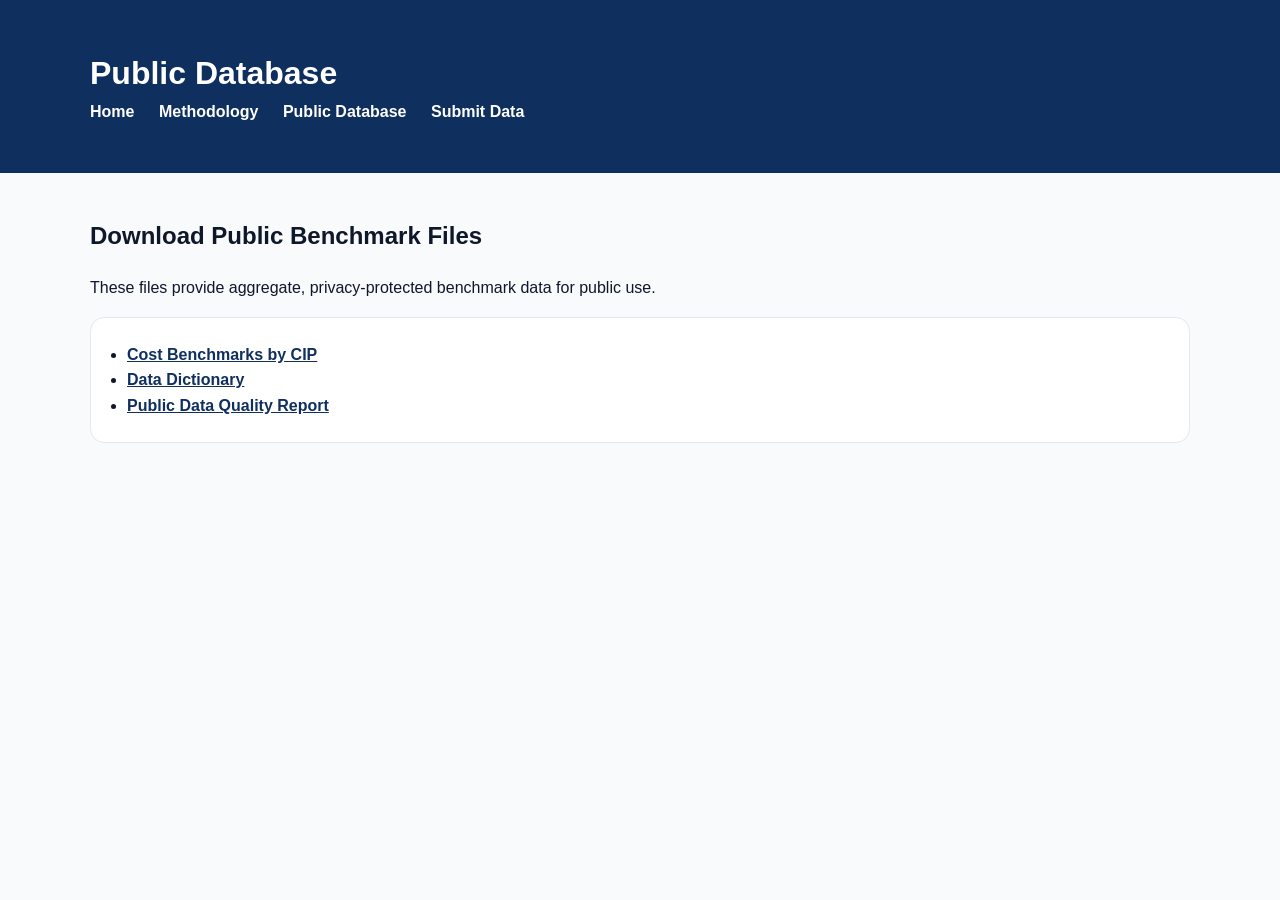
==== database.html @ d238990c "Create database.html" ====
<!DOCTYPE html>
<html lang="en">
<head>
  <meta charset="UTF-8" />
  <title>Public Database | Open Cost Study Exchange</title>
  <link rel="stylesheet" href="style.css" />
</head>
<body>

<header class="site-header">
  <div class="container">
    <h1>Public Database</h1>
    <nav>
      <a href="index.html">Home</a>
      <a href="methodology.html">Methodology</a>
      <a href="database.html">Public Database</a>
      <a href="submit.html">Submit Data</a>
    </nav>
  </div>
</header>

<main class="container">
  <h2>Download Public Benchmark Files</h2>
  <p>
    These files provide aggregate, privacy-protected benchmark data for public use.
  </p>

  <ul class="download-list">
    <li><a href="downloads/sample-benchmarks.csv">Cost Benchmarks by CIP</a></li>
    <li><a href="downloads/data-dictionary.csv">Data Dictionary</a></li>
    <li><a href="downloads/public-quality-report.csv">Public Data Quality Report</a></li>
  </ul>
</main>

</body>
</html>
---- style.css ----
body {
  margin: 0;
  font-family: Arial, Helvetica, sans-serif;
  color: #0f172a;
  background: #f8fafc;
  line-height: 1.6;
}

.container {
  max-width: 1100px;
  margin: 0 auto;
  padding: 24px;
}

.site-header {
  background: #0f2f5f;
  color: white;
  padding: 24px 0;
}

.site-header h1 {
  margin: 0;
  font-size: 32px;
}

.site-header p {
  margin: 8px 0 20px;
  color: #dbeafe;
}

nav a {
  color: white;
  margin-right: 20px;
  text-decoration: none;
  font-weight: bold;
}

nav a:hover {
  text-decoration: underline;
}

.hero {
  background: white;
  padding: 64px 0;
  border-bottom: 1px solid #e2e8f0;
}

.hero h2 {
  font-size: 44px;
  line-height: 1.1;
  max-width: 800px;
}

.hero p {
  font-size: 20px;
  max-width: 760px;
  color: #475569;
}

.buttons {
  margin-top: 28px;
}

.button {
  display: inline-block;
  background: #0f2f5f;
  color: white;
  padding: 12px 20px;
  border-radius: 8px;
  text-decoration: none;
  margin-right: 12px;
  font-weight: bold;
}

.button.secondary {
  background: white;
  color: #0f2f5f;
  border: 1px solid #0f2f5f;
}

.cards {
  display: grid;
  grid-template-columns: repeat(3, 1fr);
  gap: 18px;
  margin-top: 36px;
}

.card {
  background: white;
  padding: 24px;
  border: 1px solid #e2e8f0;
  border-radius: 14px;
}

.card h3 {
  margin-top: 0;
}

.download-list {
  background: white;
  padding: 24px 36px;
  border: 1px solid #e2e8f0;
  border-radius: 14px;
}

.download-list a {
  color: #0f2f5f;
  font-weight: bold;
}

footer {
  margin-top: 48px;
  background: #0f172a;
  color: white;
}
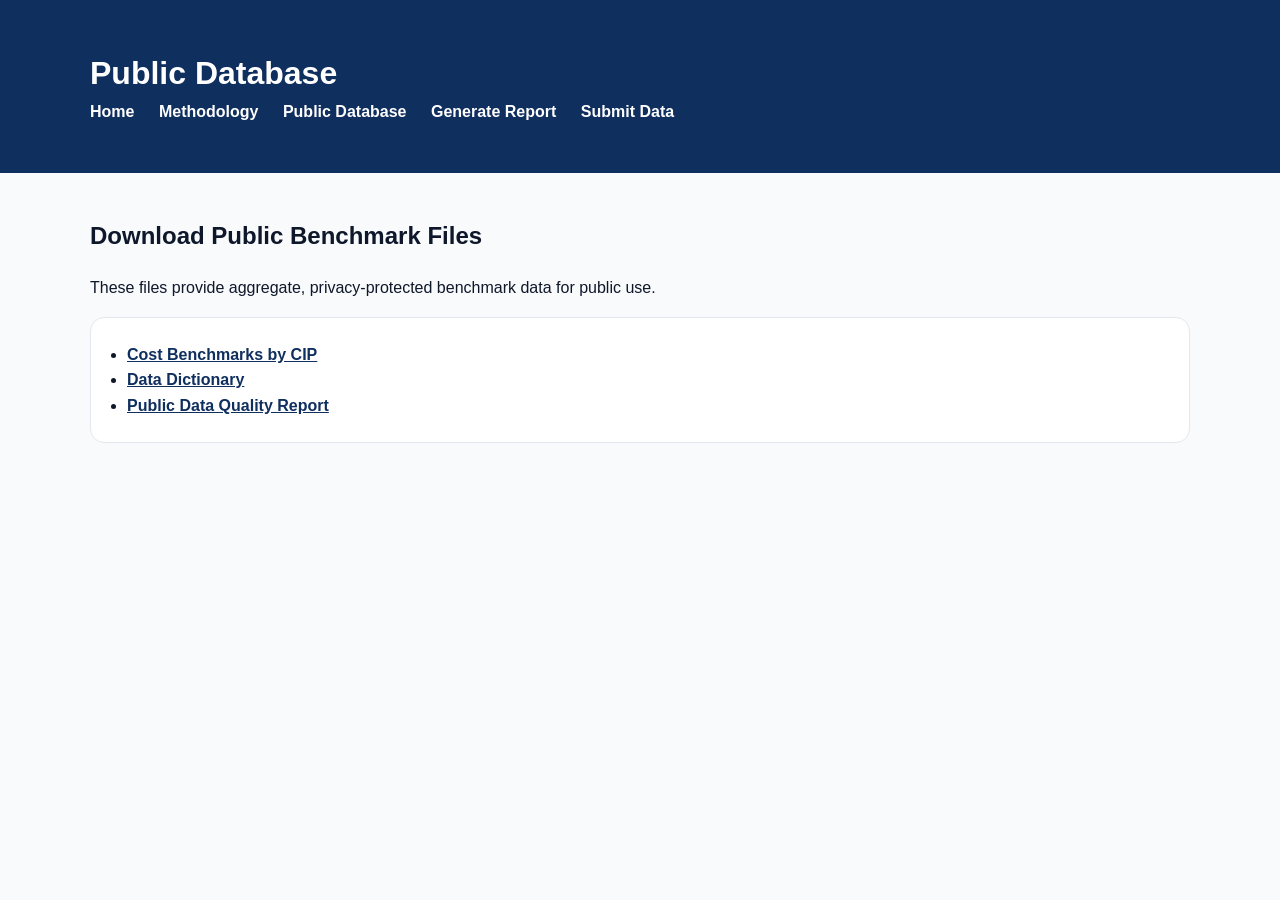
==== commit 552ca53f: "Update database.html" ====
--- a/database.html
+++ b/database.html
@@ -14,6 +14,7 @@
       <a href="index.html">Home</a>
       <a href="methodology.html">Methodology</a>
       <a href="database.html">Public Database</a>
+      <a href="report.html">Generate Report</a>
       <a href="submit.html">Submit Data</a>
     </nav>
   </div>
--- a/style.css
+++ b/style.css
@@ -113,3 +113,81 @@
   background: #0f172a;
   color: white;
 }
+
+.notice {
+  background: #fff7ed;
+  border: 1px solid #fed7aa;
+  border-radius: 14px;
+  padding: 24px;
+  margin: 24px 0;
+}
+
+.two-column {
+  grid-template-columns: repeat(2, 1fr);
+}
+
+@media (max-width: 800px) {
+  .cards {
+    grid-template-columns: 1fr;
+  }
+
+  .two-column {
+    grid-template-columns: 1fr;
+  }
+}
+.form-panel {
+  background: white;
+  padding: 24px;
+  border: 1px solid #e2e8f0;
+  border-radius: 14px;
+  margin: 24px 0;
+}
+
+.form-panel label {
+  display: block;
+  font-weight: bold;
+  margin-top: 16px;
+  margin-bottom: 6px;
+}
+
+.form-panel input,
+.form-panel select {
+  width: 100%;
+  max-width: 620px;
+  padding: 12px;
+  border: 1px solid #cbd5e1;
+  border-radius: 8px;
+  font-size: 16px;
+}
+
+.report-preview {
+  background: white;
+  padding: 24px;
+  border: 1px solid #e2e8f0;
+  border-radius: 14px;
+  margin: 24px 0;
+}
+
+.report-table {
+  width: 100%;
+  border-collapse: collapse;
+  margin: 16px 0 28px;
+  background: white;
+}
+
+.report-table th,
+.report-table td {
+  border: 1px solid #e2e8f0;
+  padding: 10px;
+  text-align: left;
+}
+
+.report-table th {
+  width: 35%;
+  background: #f8fafc;
+}
+
+.small-note {
+  color: #64748b;
+  font-size: 14px;
+}
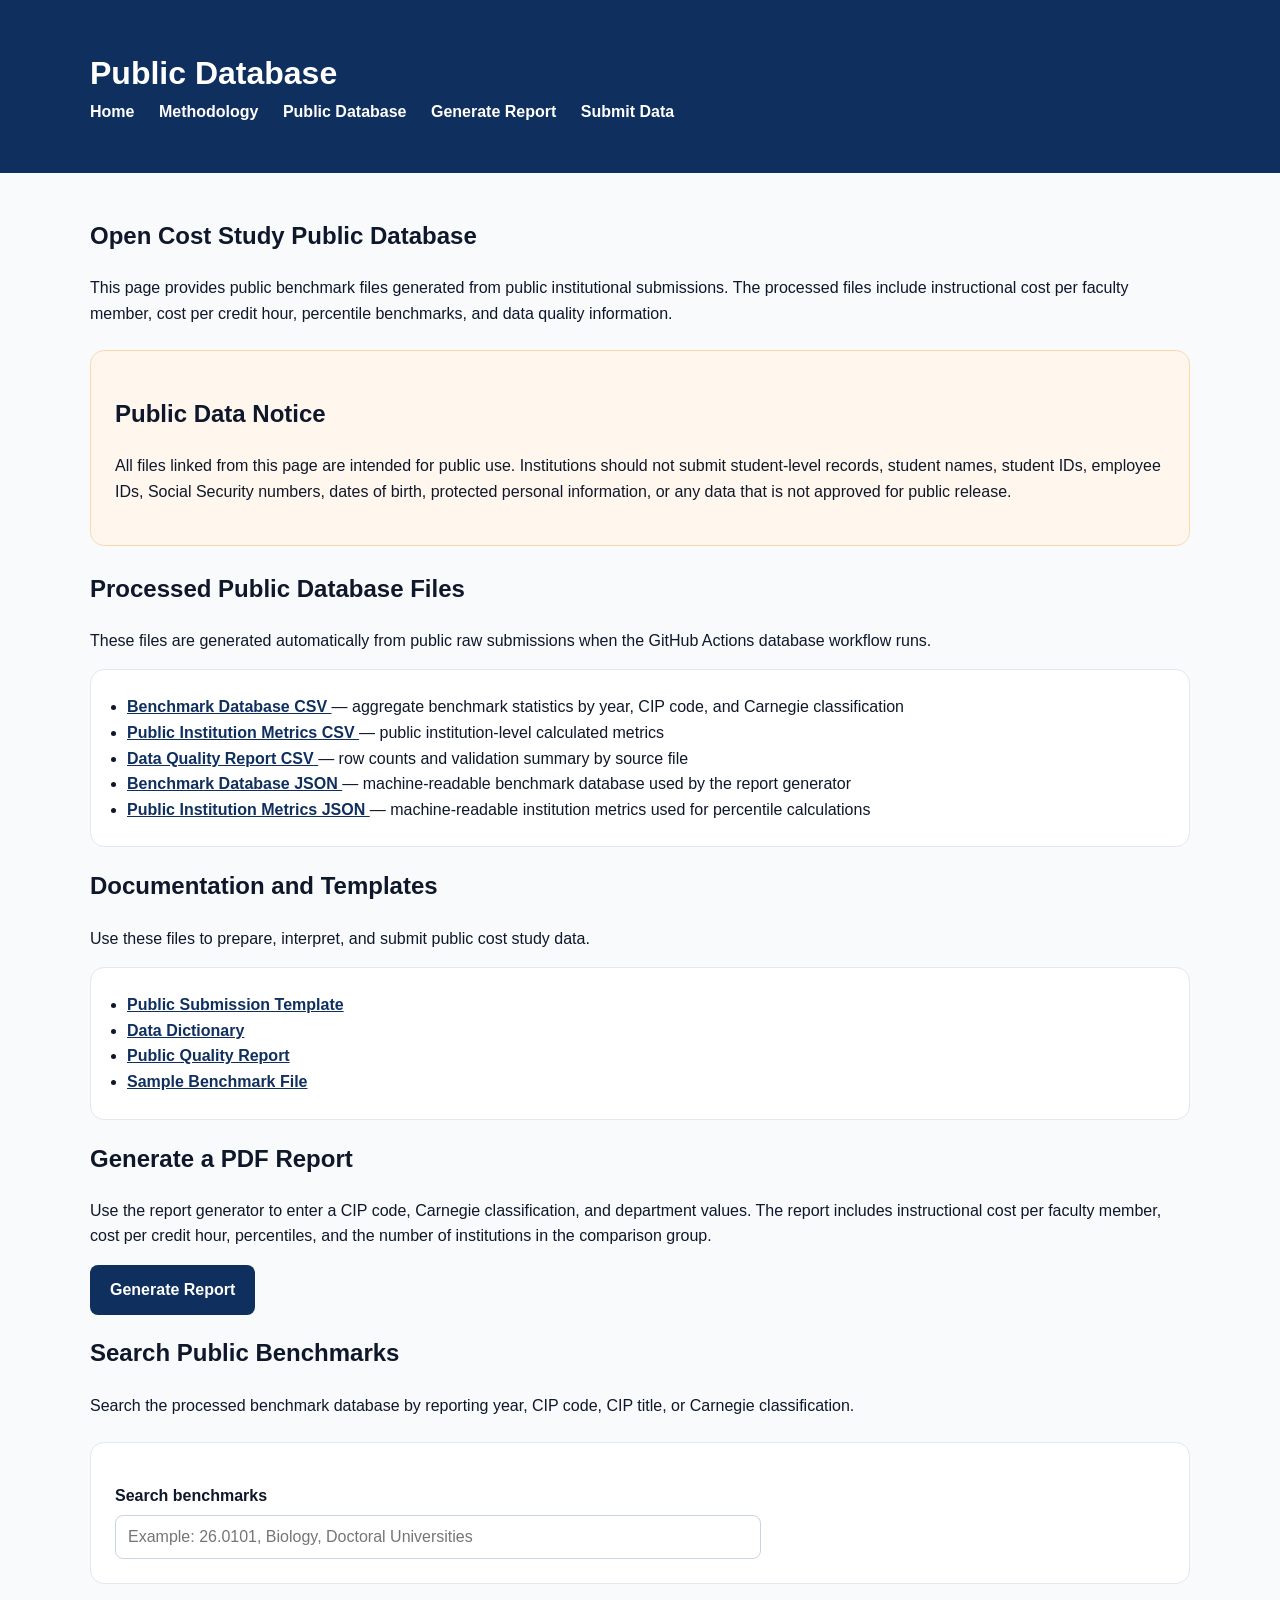
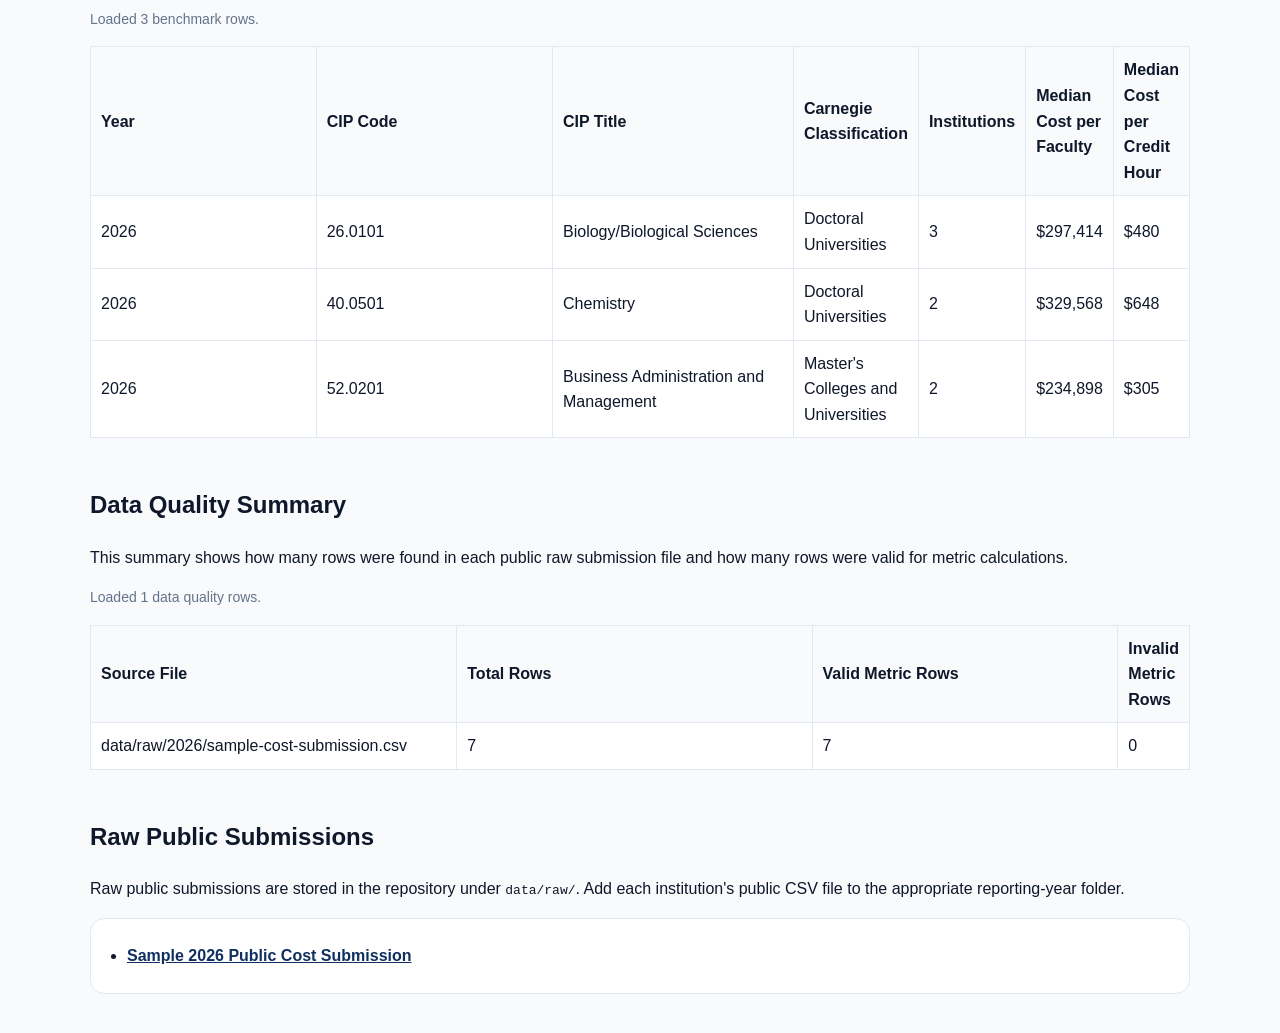
==== commit b67113da: "Update database.html" ====
--- a/database.html
+++ b/database.html
@@ -2,6 +2,8 @@
 <html lang="en">
 <head>
   <meta charset="UTF-8" />
+  <meta name="viewport" content="width=device-width, initial-scale=1.0" />
+
   <title>Public Database | Open Cost Study Exchange</title>
   <link rel="stylesheet" href="style.css" />
 </head>
@@ -21,17 +23,369 @@
 </header>
 
 <main class="container">
-  <h2>Download Public Benchmark Files</h2>
-  <p>
-    These files provide aggregate, privacy-protected benchmark data for public use.
-  </p>
-
-  <ul class="download-list">
-    <li><a href="downloads/sample-benchmarks.csv">Cost Benchmarks by CIP</a></li>
-    <li><a href="downloads/data-dictionary.csv">Data Dictionary</a></li>
-    <li><a href="downloads/public-quality-report.csv">Public Data Quality Report</a></li>
-  </ul>
+
+  <section>
+    <h2>Open Cost Study Public Database</h2>
+    <p>
+      This page provides public benchmark files generated from public institutional
+      submissions. The processed files include instructional cost per faculty member,
+      cost per credit hour, percentile benchmarks, and data quality information.
+    </p>
+  </section>
+
+  <section class="notice">
+    <h2>Public Data Notice</h2>
+    <p>
+      All files linked from this page are intended for public use. Institutions should
+      not submit student-level records, student names, student IDs, employee IDs,
+      Social Security numbers, dates of birth, protected personal information, or
+      any data that is not approved for public release.
+    </p>
+  </section>
+
+  <section>
+    <h2>Processed Public Database Files</h2>
+    <p>
+      These files are generated automatically from public raw submissions when the
+      GitHub Actions database workflow runs.
+    </p>
+
+    <ul class="download-list">
+      <li>
+        <a href="data/processed/benchmark-database.csv">
+          Benchmark Database CSV
+        </a>
+        — aggregate benchmark statistics by year, CIP code, and Carnegie classification
+      </li>
+
+      <li>
+        <a href="data/processed/public-institution-metrics.csv">
+          Public Institution Metrics CSV
+        </a>
+        — public institution-level calculated metrics
+      </li>
+
+      <li>
+        <a href="data/processed/data-quality-report.csv">
+          Data Quality Report CSV
+        </a>
+        — row counts and validation summary by source file
+      </li>
+
+      <li>
+        <a href="data/processed/benchmark-database.json">
+          Benchmark Database JSON
+        </a>
+        — machine-readable benchmark database used by the report generator
+      </li>
+
+      <li>
+        <a href="data/processed/public-institution-metrics.json">
+          Public Institution Metrics JSON
+        </a>
+        — machine-readable institution metrics used for percentile calculations
+      </li>
+    </ul>
+  </section>
+
+  <section>
+    <h2>Documentation and Templates</h2>
+    <p>
+      Use these files to prepare, interpret, and submit public cost study data.
+    </p>
+
+    <ul class="download-list">
+      <li>
+        <a href="data/metadata/submission-template.csv">
+          Public Submission Template
+        </a>
+      </li>
+
+      <li>
+        <a href="downloads/data-dictionary.csv">
+          Data Dictionary
+        </a>
+      </li>
+
+      <li>
+        <a href="downloads/public-quality-report.csv">
+          Public Quality Report
+        </a>
+      </li>
+
+      <li>
+        <a href="downloads/sample-benchmarks.csv">
+          Sample Benchmark File
+        </a>
+      </li>
+    </ul>
+  </section>
+
+  <section>
+    <h2>Generate a PDF Report</h2>
+    <p>
+      Use the report generator to enter a CIP code, Carnegie classification, and
+      department values. The report includes instructional cost per faculty member,
+      cost per credit hour, percentiles, and the number of institutions in the
+      comparison group.
+    </p>
+
+    <a class="button" href="report.html">Generate Report</a>
+  </section>
+
+  <section>
+    <h2>Search Public Benchmarks</h2>
+    <p>
+      Search the processed benchmark database by reporting year, CIP code, CIP title,
+      or Carnegie classification.
+    </p>
+
+    <div class="form-panel">
+      <label for="benchmarkSearch">Search benchmarks</label>
+      <input
+        id="benchmarkSearch"
+        type="text"
+        placeholder="Example: 26.0101, Biology, Doctoral Universities"
+        oninput="filterBenchmarkTable()"
+      />
+    </div>
+
+    <div id="benchmarkStatus" class="small-note">
+      Loading benchmark database...
+    </div>
+
+    <div style="overflow-x: auto;">
+      <table class="report-table" id="benchmarkTable">
+        <thead>
+          <tr>
+            <th>Year</th>
+            <th>CIP Code</th>
+            <th>CIP Title</th>
+            <th>Carnegie Classification</th>
+            <th>Institutions</th>
+            <th>Median Cost per Faculty</th>
+            <th>Median Cost per Credit Hour</th>
+          </tr>
+        </thead>
+        <tbody id="benchmarkTableBody">
+        </tbody>
+      </table>
+    </div>
+  </section>
+
+  <section>
+    <h2>Data Quality Summary</h2>
+    <p>
+      This summary shows how many rows were found in each public raw submission file
+      and how many rows were valid for metric calculations.
+    </p>
+
+    <div id="qualityStatus" class="small-note">
+      Loading data quality report...
+    </div>
+
+    <div style="overflow-x: auto;">
+      <table class="report-table" id="qualityTable">
+        <thead>
+          <tr>
+            <th>Source File</th>
+            <th>Total Rows</th>
+            <th>Valid Metric Rows</th>
+            <th>Invalid Metric Rows</th>
+          </tr>
+        </thead>
+        <tbody id="qualityTableBody">
+        </tbody>
+      </table>
+    </div>
+  </section>
+
+  <section>
+    <h2>Raw Public Submissions</h2>
+    <p>
+      Raw public submissions are stored in the repository under <code>data/raw/</code>.
+      Add each institution's public CSV file to the appropriate reporting-year folder.
+    </p>
+
+    <ul class="download-list">
+      <li>
+        <a href="data/raw/2026/sample-cost-submission.csv">
+          Sample 2026 Public Cost Submission
+        </a>
+      </li>
+    </ul>
+  </section>
+
 </main>
+
+<script>
+let benchmarkRows = [];
+let filteredBenchmarkRows = [];
+let qualityRows = [];
+
+function formatCurrency(value) {
+  const number = Number(value);
+
+  if (Number.isNaN(number)) {
+    return "Not available";
+  }
+
+  return new Intl.NumberFormat("en-US", {
+    style: "currency",
+    currency: "USD",
+    maximumFractionDigits: 0
+  }).format(number);
+}
+
+function normalizeText(value) {
+  return String(value || "").toLowerCase().trim();
+}
+
+async function loadBenchmarkDatabase() {
+  const status = document.getElementById("benchmarkStatus");
+  const tableBody = document.getElementById("benchmarkTableBody");
+
+  try {
+    const response = await fetch("data/processed/benchmark-database.json");
+
+    if (!response.ok) {
+      throw new Error("Benchmark database file not found.");
+    }
+
+    benchmarkRows = await response.json();
+    filteredBenchmarkRows = benchmarkRows;
+
+    renderBenchmarkTable(filteredBenchmarkRows);
+
+    status.textContent = `Loaded ${benchmarkRows.length} benchmark rows.`;
+  } catch (error) {
+    status.innerHTML = `
+      Benchmark database could not be loaded. Run the GitHub Actions workflow
+      named <strong>Build public benchmark database</strong>, then refresh this page.
+    `;
+
+    tableBody.innerHTML = `
+      <tr>
+        <td colspan="7">
+          No processed benchmark data is available yet.
+        </td>
+      </tr>
+    `;
+  }
+}
+
+function renderBenchmarkTable(rows) {
+  const tableBody = document.getElementById("benchmarkTableBody");
+
+  if (!rows.length) {
+    tableBody.innerHTML = `
+      <tr>
+        <td colspan="7">
+          No benchmark rows match the current search.
+        </td>
+      </tr>
+    `;
+    return;
+  }
+
+  tableBody.innerHTML = rows.map(row => {
+    return `
+      <tr>
+        <td>${row.year || ""}</td>
+        <td>${row.cip_code || ""}</td>
+        <td>${row.cip_title || ""}</td>
+        <td>${row.carnegie_classification || ""}</td>
+        <td>${row.n_institutions || ""}</td>
+        <td>${formatCurrency(row.median_instructional_cost_per_faculty)}</td>
+        <td>${formatCurrency(row.median_cost_per_credit_hour)}</td>
+      </tr>
+    `;
+  }).join("");
+}
+
+function filterBenchmarkTable() {
+  const searchValue = normalizeText(
+    document.getElementById("benchmarkSearch").value
+  );
+
+  if (!searchValue) {
+    filteredBenchmarkRows = benchmarkRows;
+  } else {
+    filteredBenchmarkRows = benchmarkRows.filter(row => {
+      const combinedText = normalizeText([
+        row.year,
+        row.cip_code,
+        row.cip_title,
+        row.carnegie_classification
+      ].join(" "));
+
+      return combinedText.includes(searchValue);
+    });
+  }
+
+  renderBenchmarkTable(filteredBenchmarkRows);
+
+  document.getElementById("benchmarkStatus").textContent =
+    `Showing ${filteredBenchmarkRows.length} of ${benchmarkRows.length} benchmark rows.`;
+}
+
+async function loadQualityReport() {
+  const status = document.getElementById("qualityStatus");
+  const tableBody = document.getElementById("qualityTableBody");
+
+  try {
+    const response = await fetch("data/processed/data-quality-report.json");
+
+    if (!response.ok) {
+      throw new Error("Data quality report file not found.");
+    }
+
+    qualityRows = await response.json();
+
+    if (!qualityRows.length) {
+      tableBody.innerHTML = `
+        <tr>
+          <td colspan="4">
+            No data quality rows are available.
+          </td>
+        </tr>
+      `;
+
+      status.textContent = "No data quality rows are available.";
+      return;
+    }
+
+    tableBody.innerHTML = qualityRows.map(row => {
+      return `
+        <tr>
+          <td>${row.source_file || ""}</td>
+          <td>${row.rows || 0}</td>
+          <td>${row.valid_metric_rows || 0}</td>
+          <td>${row.invalid_metric_rows || 0}</td>
+        </tr>
+      `;
+    }).join("");
+
+    status.textContent = `Loaded ${qualityRows.length} data quality rows.`;
+  } catch (error) {
+    status.innerHTML = `
+      Data quality report could not be loaded. Run the GitHub Actions workflow
+      named <strong>Build public benchmark database</strong>, then refresh this page.
+    `;
+
+    tableBody.innerHTML = `
+      <tr>
+        <td colspan="4">
+          No processed data quality report is available yet.
+        </td>
+      </tr>
+    `;
+  }
+}
+
+loadBenchmarkDatabase();
+loadQualityReport();
+</script>
 
 </body>
 </html>
